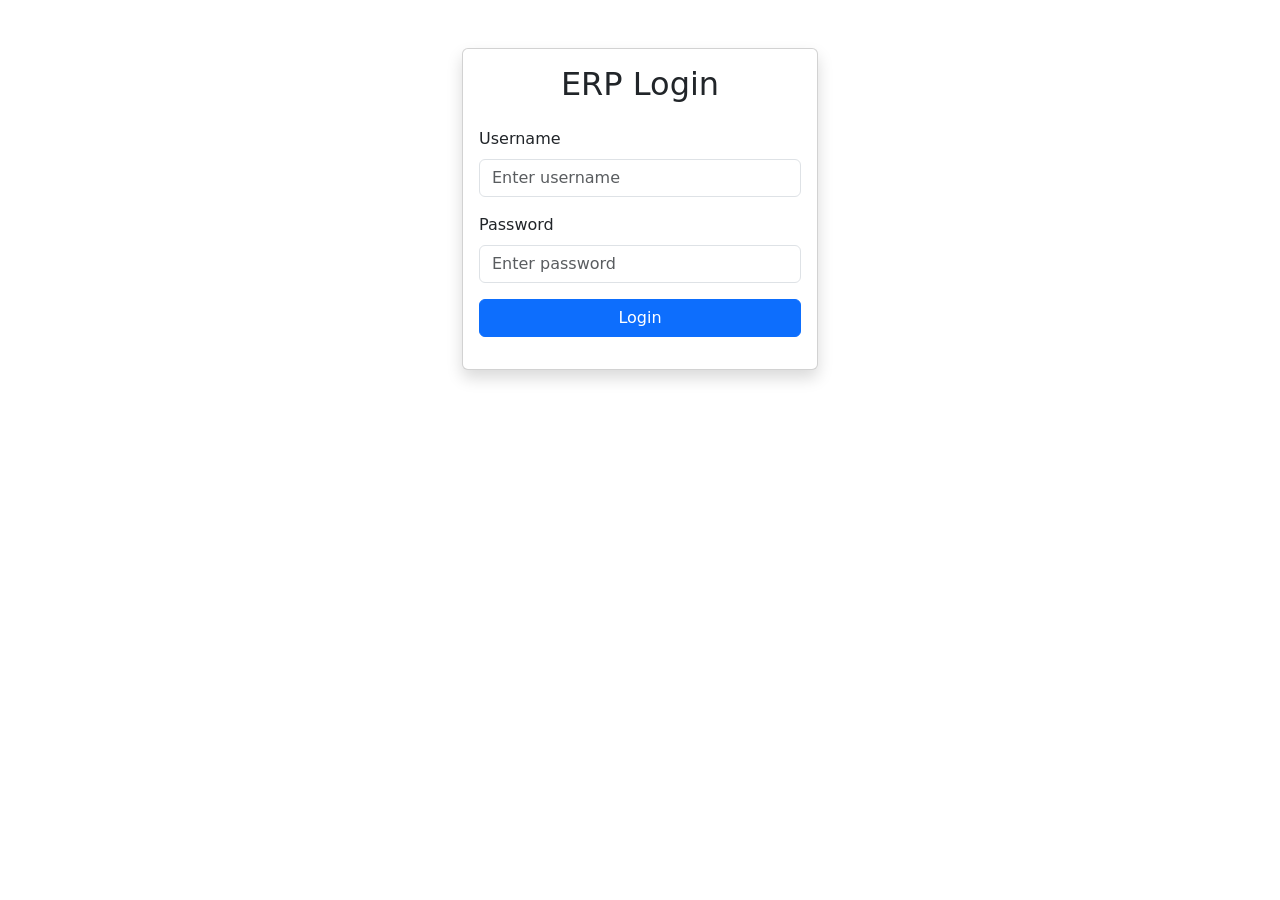
==== index.html @ baf68f00 "initial commit" ====
<!DOCTYPE html>
<html lang="en">

<head>
    <meta charset="UTF-8">
    <meta name="viewport" content="width=device-width, initial-scale=1.0">

    <title>ERP System</title>

    <!-- Bootstrap -->
    <link href="https://cdn.jsdelivr.net/npm/bootstrap@5.3.3/dist/css/bootstrap.min.css" rel="stylesheet">

    <!-- Our CSS -->
    <link rel="stylesheet" href="css/style.css">
</head>

<body>

    <div class="container mt-5">

        <div class="row justify-content-center">

            <div class="col-md-4">

                <div class="card shadow">

                    <div class="card-body">

                        <h2 class="text-center mb-4">
                            ERP Login
                        </h2>

                        <div class="mb-3">

                            <label class="form-label">
                                Username
                            </label>

                            <input
                                type="text"
                                id="username"
                                class="form-control"
                                placeholder="Enter username"
                            >

                        </div>

                        <div class="mb-3">

                            <label class="form-label">
                                Password
                            </label>

                            <input
                                type="password"
                                id="password"
                                class="form-control"
                                placeholder="Enter password"
                            >

                        </div>

                        <button
                            class="btn btn-primary w-100"
                            onclick="login()">

                            Login

                        </button>

                        <p
                            id="loginError"
                            class="text-danger text-center mt-3">
                        </p>

                    </div>

                </div>

            </div>

        </div>

    </div>

    <script src="js/api.js"></script>
    <script src="js/login.js"></script>

</body>

</html>
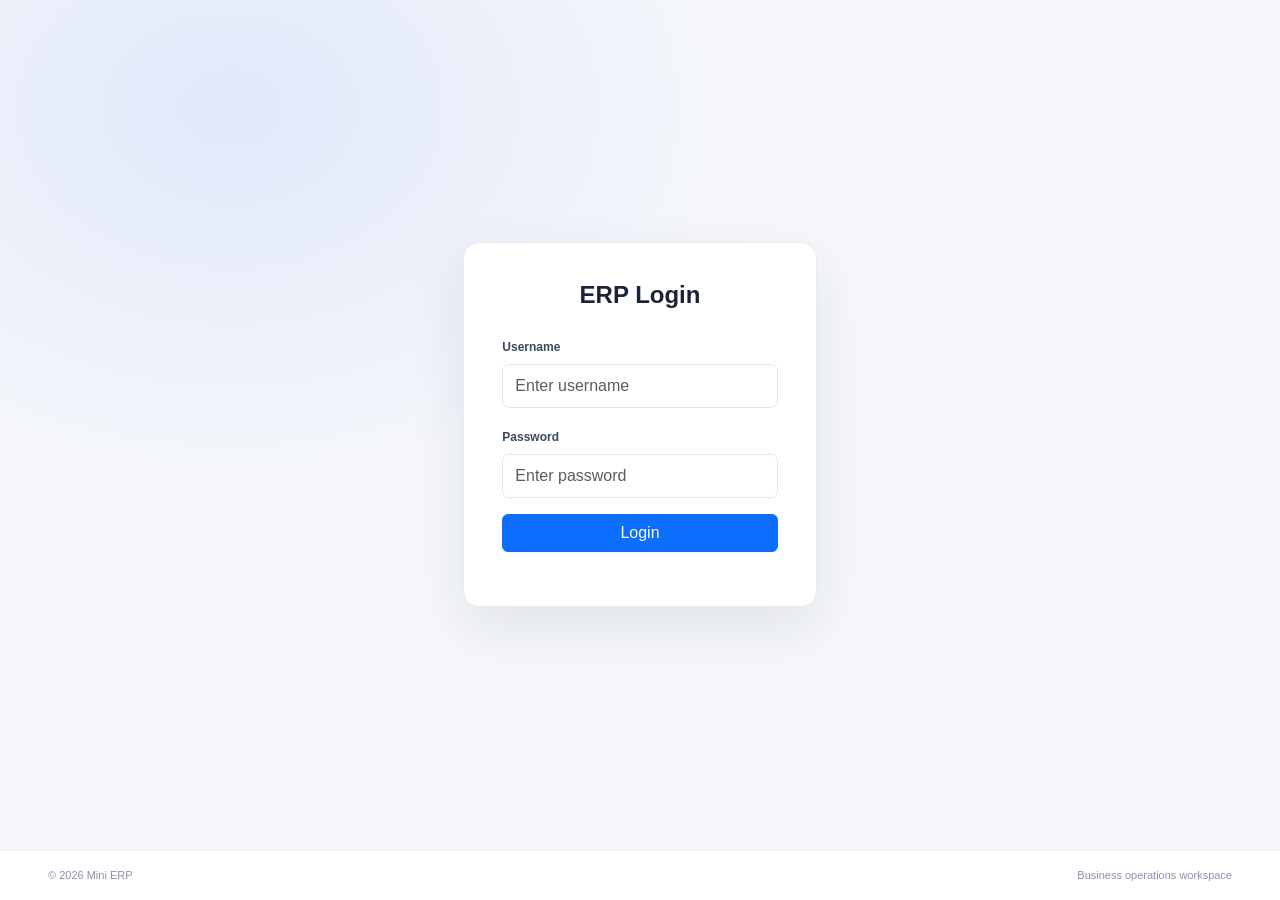
==== commit 7f06207f: "Changed the base desigh and security" ====
--- a/index.html
+++ b/index.html
@@ -14,7 +14,7 @@
     <link rel="stylesheet" href="css/style.css">
 </head>
 
-<body>
+<body class="erp-login-page">
 
     <div class="container mt-5">
 
@@ -86,6 +86,11 @@
     <script src="js/api.js"></script>
     <script src="js/login.js"></script>
 
+    <footer class="erp-login-footer">
+        <span>© 2026 Mini ERP</span>
+        <span>Business operations workspace</span>
+    </footer>
+
 </body>
 
 </html>
--- a/css/style.css
+++ b/css/style.css
@@ -0,0 +1,544 @@
+body {
+    margin: 0;
+    font-family: Arial, sans-serif;
+}
+
+.card {
+    border: none;
+}
+
+table {
+    vertical-align: middle;
+}
+
+.erp-page {
+    --erp-ink: #17243a;
+    --erp-muted: #718096;
+    --erp-primary: #3567d6;
+    --erp-line: #e8edf4;
+    background: #f5f7fb;
+    color: var(--erp-ink);
+    font-family: Inter, "Segoe UI", Arial, sans-serif;
+}
+
+.erp-page h2,
+.erp-page h3,
+.erp-page h4,
+.erp-page h5 {
+    color: var(--erp-ink);
+    font-weight: 700;
+}
+
+.erp-page .card {
+    overflow: hidden;
+    border: 1px solid var(--erp-line);
+    border-radius: 11px;
+    box-shadow: 0 4px 16px rgb(23 36 58 / 4%);
+}
+
+.erp-page .card-header {
+    border-bottom-color: var(--erp-line);
+    background: #fff;
+    font-weight: 600;
+}
+
+.erp-page .table thead th {
+    border-bottom-color: var(--erp-line);
+    background: #f8fafd;
+    color: #68768a;
+    font-size: 11px;
+    font-weight: 700;
+    text-transform: uppercase;
+    white-space: nowrap;
+}
+
+.erp-page .table tbody td {
+    color: #3e4c61;
+    font-size: 13px;
+}
+
+.erp-page .modal-content {
+    overflow: hidden;
+    border: 1px solid var(--erp-line);
+    border-radius: 12px;
+    box-shadow: 0 18px 50px rgb(23 36 58 / 18%);
+}
+
+.erp-login-page {
+    display: flex;
+    min-height: 100vh;
+    flex-direction: column;
+    background:
+        radial-gradient(ellipse at 18% 12%, rgb(75 124 240 / 12%), transparent 34%),
+        #f5f7fb;
+    font-family: Inter, "Segoe UI", Arial, sans-serif;
+}
+
+.erp-login-page > .container {
+    display: grid;
+    width: 100%;
+    flex: 1;
+    align-items: center;
+    margin: 0 auto !important;
+    padding: 35px 16px;
+}
+
+.erp-login-page .card {
+    overflow: hidden;
+    border: 1px solid #e7ecf4;
+    border-radius: 16px;
+    box-shadow: 0 20px 55px rgb(23 36 58 / 9%) !important;
+}
+
+.erp-login-page .card-body {
+    padding: 38px;
+}
+
+.erp-login-page h2 {
+    color: #17243a;
+    font-size: 24px;
+    font-weight: 700;
+}
+
+.erp-login-page .form-control {
+    min-height: 44px;
+    border-color: #dfe5ee;
+    border-radius: 7px;
+}
+
+.erp-login-footer {
+    display: flex;
+    justify-content: space-between;
+    gap: 12px;
+    padding: 17px clamp(20px, 4vw, 48px);
+    border-top: 1px solid #e8edf4;
+    background: #fff;
+    color: #8894a5;
+    font-size: 11px;
+}
+
+.erp-layout {
+    display: flex;
+    min-height: 100vh;
+}
+
+.sidebar {
+    --bs-offcanvas-width: 272px;
+    width: 272px;
+    flex: 0 0 272px;
+    background: #17243a;
+    color: #d8e0ed;
+}
+
+.sidebar-body {
+    display: flex;
+    flex-direction: column;
+    padding: 24px 16px 18px;
+}
+
+.sidebar .brand {
+    display: flex;
+    align-items: center;
+    gap: 11px;
+    margin: 0 8px 34px;
+    color: #fff;
+    font-size: 19px;
+    font-weight: 700;
+    text-decoration: none;
+}
+
+.brand-mark {
+    display: grid;
+    width: 34px;
+    height: 34px;
+    place-items: center;
+    border-radius: 10px;
+    background: #4c7cf0;
+    color: #fff;
+    font-size: 17px;
+}
+
+.sidebar-label {
+    margin: 0 10px 10px;
+    color: #8593a9;
+    font-size: 10px;
+    font-weight: 700;
+    letter-spacing: .13em;
+}
+
+.sidebar-nav {
+    gap: 4px;
+}
+
+.sidebar-nav .nav-link,
+.sidebar-logout {
+    display: flex;
+    align-items: center;
+    gap: 12px;
+    min-height: 42px;
+    padding: 9px 11px;
+    border-radius: 8px;
+    color: #bbc7d8;
+    font-size: 13px;
+    text-align: left;
+    text-decoration: none;
+    transition: background-color .15s ease, color .15s ease;
+}
+
+.sidebar-nav .nav-link:hover,
+.sidebar-logout:hover {
+    background: #24344f;
+    color: #fff;
+}
+
+.sidebar-nav .nav-link.active {
+    background: #2a3d60;
+    color: #fff;
+    font-weight: 600;
+}
+
+.nav-icon {
+    display: inline-grid;
+    width: 20px;
+    place-items: center;
+    color: #94a8c7;
+    font-size: 16px;
+}
+
+.sidebar-nav .active .nav-icon {
+    color: #8eafff;
+}
+
+.sidebar-bottom {
+    margin-top: auto;
+    padding-top: 22px;
+}
+
+.sidebar-divider {
+    height: 1px;
+    margin: 0 8px 14px;
+    background: #2c3b53;
+}
+
+.sidebar-logout {
+    width: 100%;
+    border: 0;
+    background: transparent;
+}
+
+.erp-main {
+    display: flex;
+    min-width: 0;
+    flex: 1;
+    flex-direction: column;
+}
+
+.topbar {
+    display: flex;
+    min-height: 80px;
+    align-items: center;
+    justify-content: space-between;
+    gap: 16px;
+    padding: 14px clamp(20px, 4vw, 48px);
+    border-bottom: 1px solid var(--erp-line);
+    background: #fff;
+}
+
+.topbar-eyebrow {
+    margin-bottom: 3px;
+    color: #8793a5;
+    font-size: 10px;
+    font-weight: 700;
+    letter-spacing: .12em;
+}
+
+.topbar-title {
+    margin: 0;
+    font-size: 19px;
+    font-weight: 700;
+}
+
+.topbar-actions {
+    display: flex;
+    align-items: center;
+    gap: 14px;
+}
+
+.status-pill {
+    display: inline-flex;
+    align-items: center;
+    gap: 8px;
+    padding: 8px 11px;
+    border: 1px solid var(--erp-line);
+    border-radius: 20px;
+    color: #58677d;
+    font-size: 12px;
+    white-space: nowrap;
+}
+
+.status-dot {
+    width: 7px;
+    height: 7px;
+    border-radius: 50%;
+    background: #35b779;
+    box-shadow: 0 0 0 3px #e6f7ef;
+}
+
+.menu-toggle {
+    display: grid;
+    width: 40px;
+    height: 40px;
+    align-content: center;
+    justify-items: center;
+    gap: 4px;
+    border: 1px solid var(--erp-line);
+    background: #fff;
+}
+
+.menu-toggle span {
+    width: 17px;
+    height: 2px;
+    border-radius: 2px;
+    background: #34445c;
+}
+
+.page-content {
+    width: min(100%, 1500px);
+    flex: 1;
+    align-self: center;
+    padding: 34px clamp(20px, 4vw, 48px) 28px;
+}
+
+.page-heading {
+    display: flex;
+    align-items: center;
+    justify-content: space-between;
+    gap: 18px;
+    margin-bottom: 25px;
+}
+
+.page-heading h2,
+.section-heading h3,
+.log-card-heading h3 {
+    margin: 0;
+    font-size: 18px;
+    font-weight: 700;
+}
+
+.page-heading p,
+.section-heading p,
+.log-card-heading p {
+    margin: 5px 0 0;
+    color: var(--erp-muted);
+    font-size: 13px;
+}
+
+.erp-page .btn-primary {
+    border-color: var(--erp-primary);
+    background: var(--erp-primary);
+    box-shadow: 0 3px 8px rgb(53 103 214 / 16%);
+}
+
+.erp-page .btn-primary:hover {
+    border-color: #2857bd;
+    background: #2857bd;
+}
+
+.filter-card,
+.log-card {
+    overflow: hidden;
+    border: 1px solid var(--erp-line);
+    border-radius: 12px;
+    background: #fff;
+    box-shadow: 0 5px 18px rgb(23 36 58 / 3%);
+}
+
+.filter-card {
+    margin-bottom: 22px;
+}
+
+.filter-card .card-body {
+    padding: 23px;
+}
+
+.section-heading {
+    display: flex;
+    align-items: center;
+    gap: 12px;
+    margin-bottom: 21px;
+}
+
+.section-icon {
+    display: grid;
+    width: 38px;
+    height: 38px;
+    place-items: center;
+    border-radius: 10px;
+    background: #edf3ff;
+    color: var(--erp-primary);
+    font-size: 24px;
+}
+
+.form-label {
+    color: #39485e;
+    font-size: 12px;
+    font-weight: 600;
+}
+
+.erp-page .form-control {
+    min-height: 42px;
+    border-color: #dfe5ee;
+    border-radius: 7px;
+    font-size: 13px;
+}
+
+.erp-page .form-control:focus {
+    border-color: #8eabef;
+    box-shadow: 0 0 0 3px rgb(53 103 214 / 12%);
+}
+
+.filter-hint {
+    margin: 17px 0 0;
+    color: var(--erp-muted);
+    font-size: 11px;
+}
+
+.log-card-heading {
+    display: flex;
+    align-items: center;
+    justify-content: space-between;
+    gap: 12px;
+    padding: 21px 23px;
+    border-bottom: 1px solid var(--erp-line);
+}
+
+.log-badge {
+    padding: 6px 9px;
+    border-radius: 5px;
+    background: #f0f4fb;
+    color: #66758b;
+    font-size: 9px;
+    font-weight: 700;
+    letter-spacing: .09em;
+    white-space: nowrap;
+}
+
+.log-card .table {
+    min-width: 800px;
+    font-size: 12px;
+}
+
+.log-card .table thead th {
+    padding: 13px 15px;
+    border-bottom: 1px solid var(--erp-line);
+    background: #f9fafc;
+    color: #68768a;
+    font-size: 10px;
+    font-weight: 700;
+    letter-spacing: .04em;
+    text-transform: uppercase;
+    white-space: nowrap;
+}
+
+.log-card .table tbody td {
+    padding: 14px 15px;
+    border-color: #f0f2f6;
+    color: #3e4c61;
+}
+
+.log-card .table-hover tbody tr:hover {
+    background: #f8faff;
+}
+
+.page-footer {
+    display: flex;
+    justify-content: space-between;
+    gap: 12px;
+    padding: 17px clamp(20px, 4vw, 48px);
+    border-top: 1px solid var(--erp-line);
+    background: #fff;
+    color: #8894a5;
+    font-size: 11px;
+}
+
+@media (min-width: 768px) {
+    .sidebar {
+        position: sticky;
+        top: 0;
+        height: 100vh;
+    }
+
+    .sidebar-body {
+        height: 100%;
+        overflow-y: auto;
+    }
+}
+
+@media (max-width: 767.98px) {
+    .sidebar {
+        --bs-offcanvas-width: min(290px, 86vw);
+        border-right: 1px solid #293b57;
+    }
+
+    .sidebar-header {
+        padding: 20px 24px 0;
+    }
+
+    .sidebar-header .brand {
+        margin: 0;
+    }
+
+    .sidebar-body {
+        padding-top: 18px;
+    }
+
+    .page-content {
+        padding-top: 25px;
+    }
+}
+
+@media (max-width: 575.98px) {
+    .topbar {
+        min-height: 70px;
+        padding: 12px 16px;
+    }
+
+    .topbar-eyebrow {
+        font-size: 8px;
+    }
+
+    .topbar-title {
+        font-size: 17px;
+    }
+
+    .status-pill {
+        padding: 7px 9px;
+        font-size: 10px;
+    }
+
+    .page-content {
+        padding: 22px 15px;
+    }
+
+    .page-heading {
+        align-items: flex-start;
+        flex-direction: column;
+    }
+
+    .page-heading .btn {
+        width: 100%;
+    }
+
+    .filter-card .card-body {
+        padding: 18px;
+    }
+
+    .log-card-heading {
+        padding: 18px;
+    }
+
+    .page-footer {
+        flex-direction: column;
+        padding: 15px;
+    }
+}
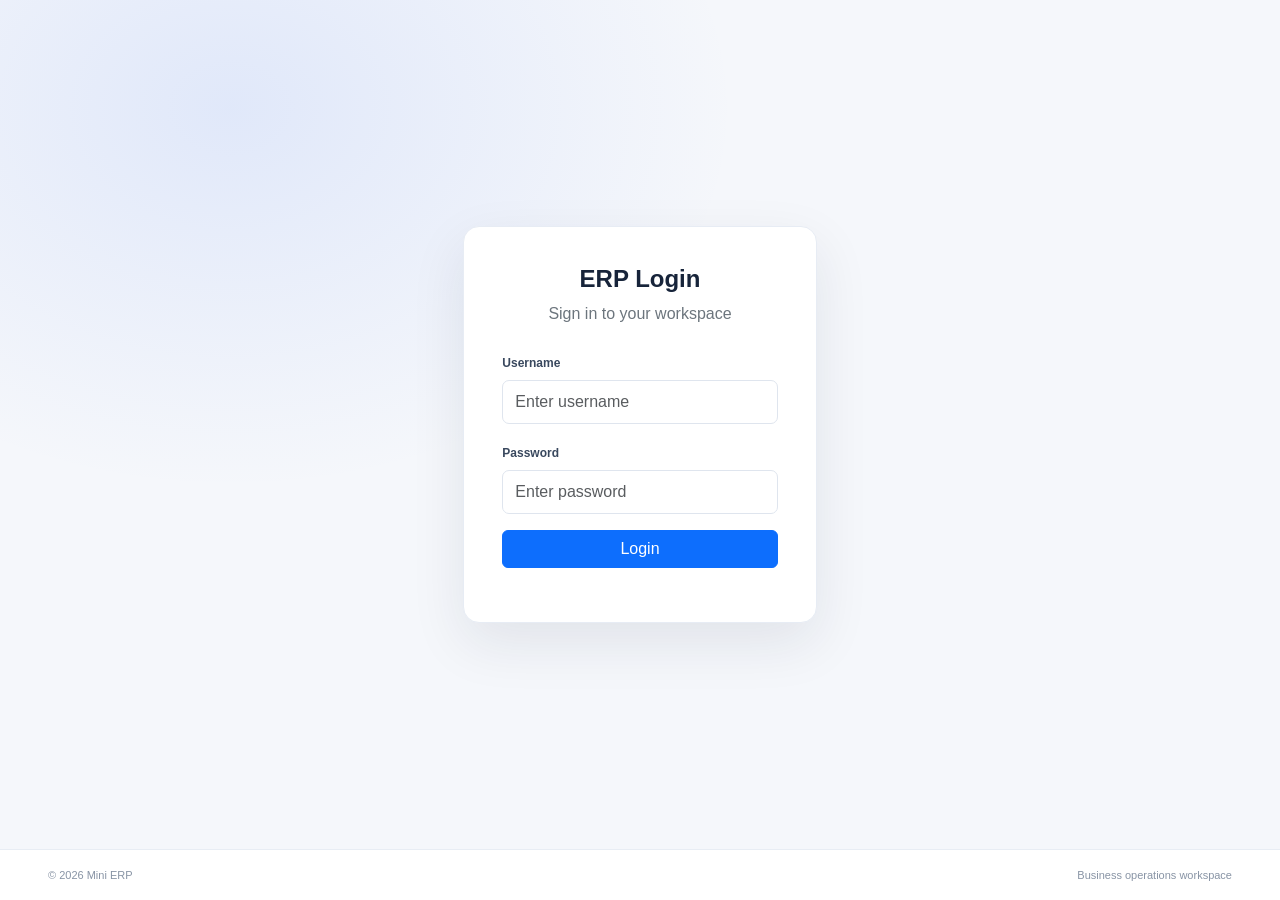
==== commit c98cff45: "changes a lot of things" ====
--- a/index.html
+++ b/index.html
@@ -26,52 +26,62 @@
 
                     <div class="card-body">
 
-                        <h2 class="text-center mb-4">
+                        <h2 class="text-center mb-2">
                             ERP Login
                         </h2>
+                        <p class="text-center text-secondary mb-4">
+                            Sign in to your workspace
+                        </p>
 
-                        <div class="mb-3">
+                        <form id="loginForm">
+                            <div class="mb-3">
 
-                            <label class="form-label">
-                                Username
-                            </label>
+                                <label for="username" class="form-label">
+                                    Username
+                                </label>
 
-                            <input
-                                type="text"
-                                id="username"
-                                class="form-control"
-                                placeholder="Enter username"
-                            >
+                                <input
+                                    type="text"
+                                    id="username"
+                                    class="form-control"
+                                    placeholder="Enter username"
+                                    autocomplete="username"
+                                    required
+                                >
 
-                        </div>
+                            </div>
 
-                        <div class="mb-3">
+                            <div class="mb-3">
 
-                            <label class="form-label">
-                                Password
-                            </label>
+                                <label for="password" class="form-label">
+                                    Password
+                                </label>
 
-                            <input
-                                type="password"
-                                id="password"
-                                class="form-control"
-                                placeholder="Enter password"
-                            >
+                                <input
+                                    type="password"
+                                    id="password"
+                                    class="form-control"
+                                    placeholder="Enter password"
+                                    autocomplete="current-password"
+                                    required
+                                >
 
-                        </div>
+                            </div>
 
-                        <button
-                            class="btn btn-primary w-100"
-                            onclick="login()">
+                            <button
+                                type="submit"
+                                class="btn btn-primary w-100">
 
-                            Login
+                                Login
 
-                        </button>
+                            </button>
 
-                        <p
-                            id="loginError"
-                            class="text-danger text-center mt-3">
-                        </p>
+                            <p
+                                id="loginError"
+                                class="text-danger text-center mt-3"
+                                role="alert">
+                            </p>
+                        </form>
 
                     </div>
 
